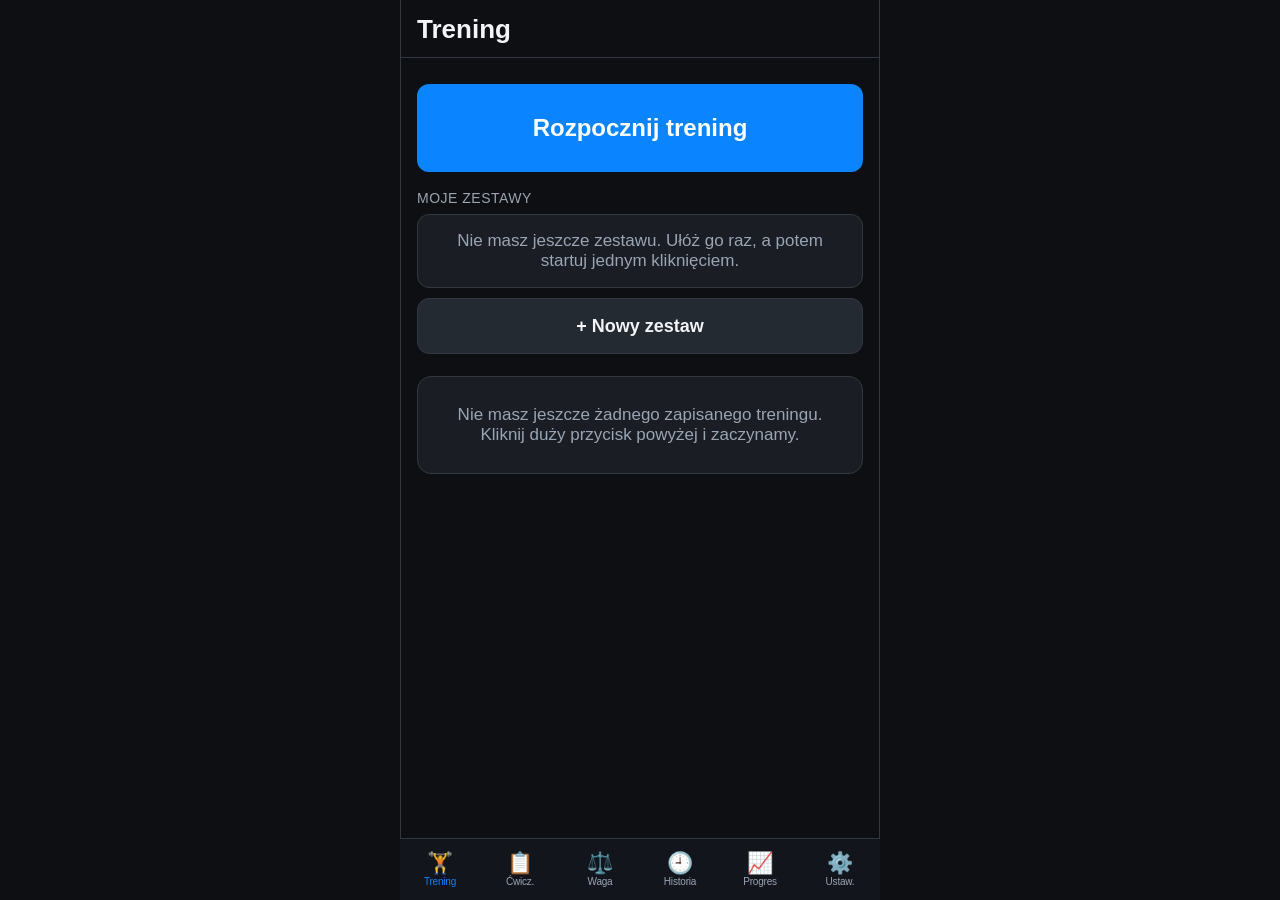
==== index.html @ 20cf37b7 "Kategorie cwiczen, podpowiedzi zamiast wpisanych serii, szersze pole daty - serie z poprzedniego tre" ====
<!DOCTYPE html>
<html lang="pl">
<head>
  <meta charset="utf-8">
  <!-- viewport-fit=cover -> aplikacja wchodzi pod "notch" na iPhonie -->
  <meta name="viewport" content="width=device-width, initial-scale=1, viewport-fit=cover, user-scalable=no">
  <meta name="theme-color" content="#0d0f12">
  <meta name="apple-mobile-web-app-capable" content="yes">
  <meta name="apple-mobile-web-app-status-bar-style" content="black-translucent">
  <title>Trening</title>

  <!-- PWA: dzięki temu aplikację da się dodać do ekranu początkowego iPhone'a -->
  <link rel="manifest" href="./manifest.json">
  <link rel="apple-touch-icon" href="./ikona-180.png">
  <link rel="icon" href="./ikona-192.png" type="image/png">

  <link rel="stylesheet" href="style.css">
</head>
<body>

  <!-- ===================== GÓRNY PASEK ===================== -->
  <header class="naglowek">
    <h1 id="tytul-ekranu">Trening</h1>
  </header>

  <!-- ===================== EKRANY ===================== -->
  <main id="tresc">

    <!-- ---------- 1. TRENING ---------- -->
    <section class="ekran" id="ekran-trening">

      <!-- widok A: nie ma rozpoczętego treningu -->
      <div id="trening-start">
        <button class="przycisk duzy" id="btn-rozpocznij">Rozpocznij trening</button>

        <p class="podpis">Moje zestawy</p>
        <ul class="lista" id="lista-zestawow"></ul>
        <button class="przycisk wtorny" id="btn-nowy-zestaw">+ Nowy zestaw</button>

        <div id="podsumowanie-ostatniego"></div>
      </div>

      <!-- widok C: układanie zestawu -->
      <div id="zestaw-edycja" hidden>
        <div class="karta">
          <label class="pole">
            <span>Nazwa zestawu</span>
            <input type="text" id="pole-nazwy-zestawu" placeholder="np. Push A"
                   autocomplete="off" autocapitalize="sentences">
          </label>
        </div>

        <p class="podpis">Ćwiczenia w zestawie</p>
        <ul class="lista" id="lista-zestawu"></ul>

        <button class="przycisk wtorny" id="btn-dodaj-do-zestawu">+ Dodaj ćwiczenie</button>
        <button class="przycisk zielony" id="btn-zapisz-zestaw">Zapisz zestaw</button>
        <button class="przycisk tekstowy neutralny" id="btn-anuluj-zestaw">Anuluj</button>
        <button class="przycisk tekstowy" id="btn-usun-zestaw">Usuń zestaw</button>
      </div>

      <!-- widok B: trening trwa -->
      <div id="trening-wtoku" hidden>
        <div class="pasek-stanu">
          <span class="kropka"></span>
          <span id="opis-treningu">Trening trwa</span>
        </div>

        <div id="cwiczenia-treningu"></div>

        <button class="przycisk wtorny" id="btn-dodaj-cwiczenie">+ Dodaj ćwiczenie</button>
        <button class="przycisk zielony" id="btn-zakoncz">Zakończ trening</button>
        <button class="przycisk tekstowy" id="btn-anuluj">Anuluj trening</button>
      </div>

    </section>

    <!-- ---------- 2. ĆWICZENIA ---------- -->
    <section class="ekran" id="ekran-cwiczenia" hidden>

      <!-- widok A: lista ćwiczeń pogrupowana po kategoriach -->
      <div id="cwiczenia-lista">
        <div class="karta">
          <label class="pole">
            <span>Nowe ćwiczenie</span>
            <input type="text" id="nowe-cwiczenie" placeholder="np. Biceps Curl"
                   autocomplete="off" autocapitalize="sentences">
          </label>
          <label class="pole odstep">
            <span>Kategoria</span>
            <select id="nowa-cwiczenie-kategoria"></select>
          </label>
          <button class="przycisk" id="btn-dodaj-do-listy">Dodaj do listy</button>
        </div>

        <button class="przycisk wtorny" id="btn-kategorie">Zarządzaj kategoriami</button>

        <p class="podpis">Moje ćwiczenia (<span id="ile-cwiczen">0</span>)</p>
        <div id="lista-cwiczen"></div>
      </div>

      <!-- widok B: kategorie -->
      <div id="cwiczenia-kategorie" hidden>
        <button class="przycisk wtorny" id="btn-wroc-cwiczenia">← Wróć do ćwiczeń</button>

        <div class="karta">
          <label class="pole">
            <span>Nowa kategoria</span>
            <input type="text" id="nowa-kategoria-nazwa" placeholder="np. Przedramiona"
                   autocomplete="off" autocapitalize="sentences">
          </label>
          <button class="przycisk" id="btn-dodaj-kategorie">Dodaj kategorię</button>
        </div>

        <p class="podpis">Kategorie (<span id="ile-kategorii">0</span>)</p>
        <ul class="lista" id="lista-kategorii"></ul>
      </div>

    </section>

    <!-- ---------- 3. WAGA ---------- -->
    <section class="ekran" id="ekran-waga" hidden>

      <div class="karta">
        <label class="pole">
          <span>Waga (kg)</span>
          <input type="text" id="pole-wagi" inputmode="decimal" autocomplete="off"
                 placeholder="np. 82,4">
        </label>
        <label class="pole odstep">
          <span>Data pomiaru</span>
          <input type="date" id="pole-daty-wagi">
        </label>
        <button class="przycisk" id="btn-zapisz-wage">Zapisz pomiar</button>
      </div>

      <div class="przelacznik" id="przelacznik-skali">
        <button data-skala="dzien">Dziennie</button>
        <button data-skala="tydzien">Tygodniowo</button>
        <button data-skala="miesiac">Miesięcznie</button>
      </div>

      <div id="waga-podsumowanie"></div>
      <div id="waga-wykres"></div>

      <p class="podpis"><span id="podpis-listy">Pomiary</span>
        (<span id="ile-pomiarow">0</span>)</p>
      <ul class="lista" id="lista-pomiarow"></ul>

    </section>

    <!-- ---------- 4. HISTORIA ---------- -->
    <section class="ekran" id="ekran-historia" hidden>

      <!-- widok A: lista treningów -->
      <div id="historia-lista">
        <p class="podpis">Zapisane treningi (<span id="ile-treningow">0</span>)</p>
        <ul class="lista" id="lista-treningow"></ul>
      </div>

      <!-- widok B: szczegóły jednego treningu (podgląd albo poprawianie) -->
      <div id="historia-szczegoly" hidden>
        <button class="przycisk wtorny" id="btn-wroc-historia">← Wróć do listy</button>
        <div id="szczegoly-tresc"></div>
      </div>

    </section>

    <!-- ---------- 5. PROGRES ---------- -->
    <section class="ekran" id="ekran-progres" hidden>

      <!-- widok A: lista ćwiczeń z rekordami -->
      <div id="progres-lista">
        <p class="podpis">Wybierz ćwiczenie</p>
        <ul class="lista" id="lista-progresu"></ul>
      </div>

      <!-- widok B: szczegóły jednego ćwiczenia -->
      <div id="progres-szczegoly" hidden>
        <button class="przycisk wtorny" id="btn-wroc-progres">← Inne ćwiczenie</button>
        <div id="progres-tresc"></div>
      </div>

    </section>

    <!-- ---------- 6. USTAWIENIA ---------- -->
    <section class="ekran" id="ekran-ustawienia" hidden>
      <p class="podpis">Co siedzi teraz w pamięci telefonu</p>
      <div class="karta">
        <div class="wiersz-info"><span>Ćwiczenia</span><b id="licznik-cwiczen">0</b></div>
        <div class="wiersz-info"><span>Zestawy</span><b id="licznik-zestawow">0</b></div>
        <div class="wiersz-info"><span>Zapisane treningi</span><b id="licznik-treningow">0</b></div>
        <div class="wiersz-info"><span>Pomiary wagi</span><b id="licznik-wagi">0</b></div>
        <div class="wiersz-info"><span>Rozpoczęty trening</span><b id="licznik-aktywny">nie</b></div>
        <div class="wiersz-info"><span>Zajęte miejsce</span><b id="licznik-rozmiar">0 KB</b></div>
      </div>

      <p class="podpis">Kopia zapasowa</p>
      <div class="karta">
        <div class="wiersz-info"><span>Ostatnia kopia</span><b id="stan-kopii">—</b></div>
        <p class="opis">Zapisuje wszystkie dane do pliku. Na iPhonie wybierz
          „Zapisz w Plikach” — najlepiej w iCloud Drive, wtedy kopia przetrwa
          nawet zmianę telefonu.</p>
        <button class="przycisk" id="btn-zapisz-kopie">Zapisz kopię do pliku</button>
        <button class="przycisk wtorny" id="btn-wczytaj-kopie">Wczytaj kopię z pliku</button>
        <input type="file" id="plik-kopii" accept="application/json,.json" hidden>
      </div>

      <p class="podpis">Przypominaj o kopii</p>
      <div class="przelacznik" id="przelacznik-przypomnien">
        <button data-odstep="dzien">Dzień</button>
        <button data-odstep="tydzien">Tydzień</button>
        <button data-odstep="miesiac">Miesiąc</button>
        <button data-odstep="nigdy">Nigdy</button>
      </div>

      <p class="podpis">Tryb offline</p>
      <div class="karta">
        <div class="wiersz-info"><span>Kopia aplikacji w telefonie</span><b id="stan-offline">sprawdzam…</b></div>
        <p class="opis" id="opis-offline"></p>
      </div>

      <p class="podpis">Kasowanie danych</p>
      <div class="karta">
        <p class="opis">Kasuje treningi, zestawy, pomiary wagi i listę ćwiczeń.
          Zrób najpierw kopię.</p>
        <button class="przycisk czerwony" id="btn-usun-wszystko">Usuń wszystkie dane</button>
      </div>
    </section>

  </main>

  <!-- ===================== OKNO WYBORU ĆWICZENIA ===================== -->
  <div class="nakladka" id="okno-wyboru" hidden>
    <div class="okno">
      <div class="okno-naglowek">
        <h2 id="tytul-okna-wyboru">Wybierz ćwiczenie</h2>
        <button class="przycisk-zamknij" id="btn-zamknij-wybor">Zamknij</button>
      </div>
      <div class="okno-tresc">
        <ul class="lista" id="lista-wyboru"></ul>
      </div>
    </div>
  </div>

  <!-- ===================== OKNO PYTANIA / KOMUNIKATU ===================== -->
  <div class="nakladka nakladka-srodek" id="okno-pytania" hidden>
    <div class="okno okno-male">
      <p id="tresc-pytania"></p>
      <button class="przycisk" id="btn-potwierdz">OK</button>
      <button class="przycisk wtorny" id="btn-odrzuc">Anuluj</button>
    </div>
  </div>

  <!-- ===================== DOLNY PASEK ZAKŁADEK ===================== -->
  <nav class="zakladki" id="zakladki">
    <button class="zakladka" data-ekran="trening">
      <span class="ikona">🏋️</span><span class="etykieta">Trening</span>
    </button>
    <button class="zakladka" data-ekran="cwiczenia">
      <span class="ikona">📋</span><span class="etykieta">Ćwicz.</span>
    </button>
    <button class="zakladka" data-ekran="waga">
      <span class="ikona">⚖️</span><span class="etykieta">Waga</span>
    </button>
    <button class="zakladka" data-ekran="historia">
      <span class="ikona">🕘</span><span class="etykieta">Historia</span>
    </button>
    <button class="zakladka" data-ekran="progres">
      <span class="ikona">📈</span><span class="etykieta">Progres</span>
    </button>
    <button class="zakladka" data-ekran="ustawienia">
      <span class="ikona">⚙️</span><span class="etykieta">Ustaw.</span>
    </button>
  </nav>

  <script src="storage.js"></script>
  <script src="okna.js"></script>
  <script src="wykres.js"></script>
  <script src="edytor.js"></script>
  <script src="kategorie.js"></script>
  <script src="cwiczenia.js"></script>
  <script src="zestawy.js"></script>
  <script src="trening.js"></script>
  <script src="historia.js"></script>
  <script src="waga.js"></script>
  <script src="progres.js"></script>
  <script src="kopia.js"></script>
  <script src="app.js"></script>
</body>
</html>
---- style.css ----
/* ==========================================================================
   style.css — ciemny motyw, duże elementy, pod ekran iPhone'a (~390 px)
   ========================================================================== */

/* --- kolory w jednym miejscu, łatwo zmienić --- */
:root {
  --tlo:          #0d0f12;   /* tło aplikacji */
  --karta:        #1a1e24;   /* tło kafelków */
  --karta-jasna:  #242a32;   /* pola, elementy listy */
  --obwodka:      #313842;
  --tekst:        #f2f4f7;
  --tekst-szary:  #9aa4b2;
  --akcent:       #0a84ff;   /* niebieski – główne przyciski */
  --zielony:      #30d158;
  --czerwony:     #ff453a;
  --pomarancz:    #ff9f0a;   /* przypomnienie o kopii zapasowej */

  --wys-zakladek: 62px;      /* wysokość dolnego paska */
  --bezpieczny-dol: env(safe-area-inset-bottom, 0px);
}

* { box-sizing: border-box; -webkit-tap-highlight-color: transparent; }

/* Element schowany przez „hidden” ma zniknąć zawsze — także wtedy, gdy niżej
   w tym pliku ma ustawione własne display (np. przyciski). */
[hidden] { display: none !important; }

html, body {
  margin: 0;
  padding: 0;
  height: 100%;
  background: var(--tlo);
  color: var(--tekst);
  font-family: -apple-system, BlinkMacSystemFont, "Segoe UI", Roboto, sans-serif;
  font-size: 17px;
  -webkit-text-size-adjust: 100%;
}

body {
  display: flex;
  flex-direction: column;
  /* na Macu aplikacja trzyma szerokość telefonu i stoi na środku */
  max-width: 480px;
  margin: 0 auto;
  border-left: 1px solid var(--obwodka);
  border-right: 1px solid var(--obwodka);
}

/* ---------- górny pasek ---------- */
.naglowek {
  flex: 0 0 auto;
  padding: calc(env(safe-area-inset-top, 0px) + 14px) 16px 12px;
  border-bottom: 1px solid var(--obwodka);
  background: var(--tlo);
}
.naglowek h1 {
  margin: 0;
  font-size: 26px;
  font-weight: 700;
}

/* ---------- obszar treści (przewijany) ---------- */
#tresc {
  flex: 1 1 auto;
  overflow-y: auto;
  -webkit-overflow-scrolling: touch;
  padding: 16px 16px calc(var(--wys-zakladek) + var(--bezpieczny-dol) + 24px);
}

.podpis {
  margin: 4px 0 8px;
  font-size: 14px;
  text-transform: uppercase;
  letter-spacing: 0.5px;
  color: var(--tekst-szary);
}

/* ---------- kafelek ---------- */
.karta {
  background: var(--karta);
  border: 1px solid var(--obwodka);
  border-radius: 14px;
  padding: 16px;
  margin-bottom: 18px;
}
.karta.pusto {
  color: var(--tekst-szary);
  text-align: center;
  padding: 28px 16px;
}
.karta p { margin: 0 0 8px; }
.karta p:last-child { margin-bottom: 0; }
.opis { color: var(--tekst-szary); font-size: 15px; }

.etap {
  display: inline-block;
  margin-top: 6px;
  padding: 4px 10px;
  border-radius: 999px;
  background: var(--karta-jasna);
  font-size: 13px;
  color: var(--tekst-szary);
}

/* ---------- wiersz „nazwa : wartość” ---------- */
.wiersz-info {
  display: flex;
  justify-content: space-between;
  align-items: center;
  padding: 12px 0;
  border-bottom: 1px solid var(--obwodka);
  font-size: 16px;
}
.wiersz-info:last-child { border-bottom: none; padding-bottom: 0; }
.wiersz-info:first-child { padding-top: 0; }
.wiersz-info span { color: var(--tekst-szary); }
.wiersz-info b { font-size: 18px; }

/* ---------- lista ---------- */
.lista {
  list-style: none;
  margin: 0 0 18px;
  padding: 0;
}
.lista li {
  background: var(--karta);
  border: 1px solid var(--obwodka);
  border-radius: 12px;
  padding: 16px;
  margin-bottom: 8px;
  font-size: 17px;
  min-height: 54px;
  display: flex;
  align-items: center;
}

/* ---------- przyciski ---------- */
.przycisk {
  display: block;
  width: 100%;
  min-height: 56px;
  margin: 10px 0 4px;
  border: none;
  border-radius: 12px;
  background: var(--akcent);
  color: #fff;
  font-size: 18px;
  font-weight: 600;
  font-family: inherit;
  cursor: pointer;
}
.przycisk:active { opacity: 0.75; }

.przycisk.duzy {
  min-height: 88px;
  font-size: 24px;
  margin-bottom: 18px;
}
.przycisk.wtorny {
  background: var(--karta-jasna);
  color: var(--tekst);
  border: 1px solid var(--obwodka);
}
.przycisk.zielony  { background: var(--zielony); color: #06240f; }
.przycisk.czerwony { background: var(--czerwony); color: #fff; }
.przycisk.maly     { min-height: 46px; font-size: 16px; }
.przycisk.tekstowy {
  background: none;
  color: var(--czerwony);
  font-weight: 500;
  min-height: 50px;
}
.przycisk.tekstowy.neutralny { color: var(--tekst-szary); }
.przycisk:disabled { opacity: 0.35; }

/* dwa przyciski obok siebie */
.rzad {
  display: flex;
  gap: 10px;
}
.rzad .przycisk { margin: 10px 0 0; }

/* ---------- pola do wpisywania ---------- */
.pole { display: block; }
.pole > span {
  display: block;
  margin-bottom: 6px;
  font-size: 14px;
  color: var(--tekst-szary);
}
.pole input {
  width: 100%;
  min-height: 60px;
  padding: 0 14px;
  border: 1px solid var(--obwodka);
  border-radius: 12px;
  background: var(--karta-jasna);
  color: var(--tekst);
  font-family: inherit;
  font-size: 22px;   /* min. 16px, inaczej iPhone przybliża ekran */
  font-weight: 600;
}
.pole input:focus { outline: 2px solid var(--akcent); outline-offset: -2px; }

/* Pole daty na iPhonie ma własną, sztywną szerokość i wychodzi poza kartę —
   te trzy linijki każą mu się zmieścić w wyznaczonym miejscu. */
.pole input[type="date"] {
  -webkit-appearance: none;
  appearance: none;
  min-width: 0;
  max-width: 100%;
  text-align: left;
}

/* lista rozwijana — na iPhonie otwiera się jako duże koło wyboru */
.pole select {
  width: 100%;
  min-height: 60px;
  padding: 0 40px 0 14px;
  border: 1px solid var(--obwodka);
  border-radius: 12px;
  background-color: var(--karta-jasna);
  color: var(--tekst);
  font-family: inherit;
  font-size: 18px;
  font-weight: 600;
  -webkit-appearance: none;
  appearance: none;
  /* strzałka narysowana w miejscu, żeby nic nie dogrywać z internetu */
  background-image: url("data:image/svg+xml,%3Csvg xmlns='http://www.w3.org/2000/svg' viewBox='0 0 12 8'%3E%3Cpath fill='%239aa4b2' d='M1 1.5h10L6 7z'/%3E%3C/svg%3E");
  background-repeat: no-repeat;
  background-position: right 16px center;
  background-size: 12px;
}
.pole select:focus { outline: 2px solid var(--akcent); outline-offset: -2px; }

.rzad-pol {
  display: flex;
  gap: 12px;
  margin-top: 4px;
}
.rzad-pol .pole { flex: 1 1 0; }
.rzad-pol .pole input { text-align: center; }

/* ---------- pasek stanu trwającego treningu ---------- */
.pasek-stanu {
  display: flex;
  align-items: center;
  gap: 8px;
  margin-bottom: 14px;
  padding: 12px 14px;
  border-radius: 12px;
  background: rgba(48, 209, 88, 0.12);
  border: 1px solid rgba(48, 209, 88, 0.35);
  font-size: 15px;
  color: var(--zielony);
}
.kropka {
  width: 10px;
  height: 10px;
  border-radius: 50%;
  background: var(--zielony);
  flex: 0 0 auto;
}
/* ---------- kafelek ćwiczenia w trwającym treningu ---------- */
.glowa-cwiczenia {
  display: flex;
  align-items: center;
  gap: 8px;
}
.glowa-cwiczenia h3 {
  flex: 1 1 auto;
  margin: 0;
  font-size: 20px;
}
.podpowiedz {
  margin: 6px 0 0;
  font-size: 14px;
  line-height: 1.4;
  color: var(--tekst-szary);
}
.podpis-karty {
  font-size: 14px;
  text-transform: uppercase;
  letter-spacing: 0.5px;
  color: var(--tekst-szary);
}

/* lista serii — każda do poprawienia wprost w polach */
.serie {
  list-style: none;
  margin: 12px 0;
  padding: 0;
}
.serie li {
  display: flex;
  align-items: center;
  gap: 6px;
  padding: 8px 6px 8px 4px;
  margin-bottom: 6px;
  border-radius: 10px;
  background: var(--karta-jasna);
}
.serie .numer {
  min-width: 20px;
  color: var(--tekst-szary);
  font-size: 15px;
}
.serie .jednostka {
  color: var(--tekst-szary);
  font-size: 15px;
}
.pole-serii {
  flex: 1 1 0;
  min-width: 0;
  height: 52px;
  padding: 0 4px;
  border: 1px solid var(--obwodka);
  border-radius: 10px;
  background: var(--tlo);
  color: var(--tekst);
  font-family: inherit;
  font-size: 21px;   /* min. 16px, inaczej iPhone przybliża ekran */
  font-weight: 600;
  text-align: center;
}
.pole-serii:focus { outline: 2px solid var(--akcent); outline-offset: -2px; }
.pole-serii.blad  { border-color: var(--czerwony); }

/* Szara podpowiedź „tak było ostatnim razem”. To NIE są wpisane dane —
   dopóki pole jest puste, seria nie trafi do historii. */
.pole-serii::placeholder {
  color: var(--tekst-szary);
  opacity: 0.7;
  font-weight: 600;
}
.serie li.z-podpowiedzia .pole-serii:placeholder-shown {
  border-style: dashed;
}

/* mały przycisk-ikonka (kosz, ołówek, krzyżyk) */
.ikonka {
  flex: 0 0 auto;
  width: 44px;
  height: 44px;
  border: none;
  border-radius: 10px;
  background: var(--karta-jasna);
  color: var(--tekst-szary);
  font-size: 17px;
  cursor: pointer;
}
.serie .ikonka { background: transparent; font-size: 20px; }
.ikonka:active { opacity: 0.5; }

/* podsumowanie ostatniego treningu na ekranie startowym */
.mini-lista {
  list-style: none;
  margin: 10px 0 0;
  padding: 0;
}
.mini-lista li {
  padding: 10px 0;
  border-top: 1px solid var(--obwodka);
}
.mini-lista b    { display: block; font-size: 16px; }
.mini-lista span { font-size: 15px; color: var(--tekst-szary); }

/* ---------- ekran „Ćwiczenia” ---------- */
.wpis-cwiczenia { gap: 6px; }
.wpis-cwiczenia .nazwa { flex: 1 1 auto; min-width: 0; line-height: 1.3; }
.wpis-cwiczenia .opis-pomiaru { flex: 1 1 auto; min-width: 0; }
.wpis-edycja {
  display: block !important;
  padding: 12px;
}
.wpis-edycja .pole { margin-bottom: 10px; }
.wpis-edycja .pole select { min-height: 52px; font-size: 16px; }

/* nagłówek grupy ćwiczeń (kategoria) */
.podpis-grupy { margin-top: 18px; }
#lista-cwiczen > .podpis-grupy:first-child { margin-top: 4px; }

#btn-kategorie      { margin-bottom: 22px; }
#btn-wroc-cwiczenia { margin-bottom: 16px; }
.pole-edycji {
  width: 100%;
  min-height: 54px;
  padding: 0 12px;
  margin-bottom: 8px;
  border: 1px solid var(--obwodka);
  border-radius: 10px;
  background: var(--karta-jasna);
  color: var(--tekst);
  font-family: inherit;
  font-size: 18px;
}
.pusty-wpis {
  color: var(--tekst-szary);
  justify-content: center;
  text-align: center;
}

/* ---------- okno wyboru ćwiczenia ---------- */
.nakladka {
  position: fixed;
  inset: 0;
  z-index: 50;
  display: flex;
  align-items: flex-end;
  justify-content: center;
  background: rgba(0, 0, 0, 0.65);
}
.nakladka[hidden] { display: none; }
.okno {
  width: 100%;
  max-width: 480px;
  max-height: 88%;
  display: flex;
  flex-direction: column;
  background: var(--tlo);
  border: 1px solid var(--obwodka);
  border-radius: 18px 18px 0 0;
}
.okno-naglowek {
  flex: 0 0 auto;
  display: flex;
  align-items: center;
  gap: 10px;
  padding: 16px;
  border-bottom: 1px solid var(--obwodka);
}
.okno-naglowek h2 { flex: 1 1 auto; margin: 0; font-size: 20px; }
.przycisk-zamknij {
  border: none;
  background: var(--karta-jasna);
  color: var(--tekst);
  font-family: inherit;
  font-size: 16px;
  padding: 12px 16px;
  border-radius: 10px;
  cursor: pointer;
}
.okno-tresc {
  flex: 1 1 auto;
  overflow-y: auto;
  -webkit-overflow-scrolling: touch;
  padding: 14px 16px calc(env(safe-area-inset-bottom, 0px) + 20px);
}
.wpis-wyboru { padding: 0 !important; display: block !important; }
.wpis-wyboru .wybor {
  display: block;
  width: 100%;
  padding: 14px 16px;
  border: none;
  border-radius: 12px;
  background: none;
  color: var(--tekst);
  font-family: inherit;
  text-align: left;
  cursor: pointer;
}
.wpis-wyboru .nazwa {
  display: block;
  font-size: 18px;
  font-weight: 600;
  margin-bottom: 4px;
}
.wpis-wyboru.juz-dodane .nazwa { color: var(--tekst-szary); }
.wpis-wyboru:active { opacity: 0.6; }

/* ---------- ekran „Historia” ---------- */
.wpis-treningu { padding: 0 !important; display: block !important; }
.wybor-treningu {
  display: block;
  width: 100%;
  padding: 14px 16px;
  border: none;
  border-radius: 12px;
  background: none;
  color: var(--tekst);
  font-family: inherit;
  text-align: left;
  cursor: pointer;
}
.wybor-treningu:active { opacity: 0.6; }
.glowa-wpisu {
  display: flex;
  align-items: center;
  gap: 8px;
}
.data-treningu {
  flex: 1 1 auto;
  font-size: 18px;
  font-weight: 600;
}
.strzalka { color: var(--tekst-szary); font-size: 22px; }
.podsumowanie {
  display: block;
  margin-top: 2px;
  font-size: 15px;
  color: var(--akcent);
}
.cwiczenia-skrot {
  display: block;
  margin-top: 4px;
  font-size: 14px;
  line-height: 1.35;
  color: var(--tekst-szary);
}

.data-duza {
  margin: 2px 0 12px;
  font-size: 26px;
  font-weight: 700;
}
.nazwa-cwiczenia { margin: 0; font-size: 19px; }

/* serie w podglądzie — bez pól, sam zapis */
.serie-podglad {
  list-style: none;
  margin: 12px 0 0;
  padding: 0;
}
.serie-podglad li {
  display: flex;
  align-items: center;
  gap: 10px;
  padding: 11px 12px;
  margin-bottom: 6px;
  border-radius: 10px;
  background: var(--karta-jasna);
}
.serie-podglad .numer { min-width: 20px; color: var(--tekst-szary); font-size: 15px; }
.serie-podglad .wynik { font-size: 18px; font-weight: 600; }

#btn-wroc-historia { margin-bottom: 16px; }

/* ---------- ekran „Waga ciała” ---------- */
.pole.odstep { margin-top: 14px; }

.waga-duza {
  margin: 2px 0 14px;
  font-size: 40px;
  font-weight: 700;
  letter-spacing: -1px;
}

/* wykres */
.wykres {
  display: block;
  width: 100%;
  height: auto;      /* skaluje się proporcjonalnie, opisy się nie rozjeżdżają */
  margin-top: 10px;
}
.siatka {
  stroke: var(--obwodka);
  stroke-width: 1;
  vector-effect: non-scaling-stroke;
}
.linia-wagi {
  fill: none;
  stroke: var(--akcent);
  stroke-width: 2.5;
  stroke-linejoin: round;
  stroke-linecap: round;
  vector-effect: non-scaling-stroke;
}
.punkt-wagi {
  fill: var(--akcent);
  stroke: var(--karta);
  stroke-width: 2;
}
.opis-osi {
  fill: var(--tekst-szary);
  font-size: 11px;
  font-family: -apple-system, BlinkMacSystemFont, sans-serif;
}
.opis-y      { text-anchor: end; }
.opis-koniec { text-anchor: end; }

/* przełącznik skali: dziennie / tygodniowo / miesięcznie */
.przelacznik {
  display: flex;
  gap: 4px;
  margin-bottom: 18px;
  padding: 4px;
  border-radius: 12px;
  background: var(--karta);
  border: 1px solid var(--obwodka);
}
.przelacznik button {
  flex: 1 1 0;
  min-height: 44px;
  border: none;
  border-radius: 9px;
  background: none;
  color: var(--tekst-szary);
  font-family: inherit;
  font-size: 15px;
  font-weight: 600;
  cursor: pointer;
}
.przelacznik button.aktywna {
  background: var(--akcent);
  color: #fff;
}

/* lista pomiarów */
.wpis-pomiaru { gap: 8px; }
.opis-pomiaru { flex: 1 1 auto; min-width: 0; }
.kg-pomiaru   { display: block; font-size: 19px; }
.data-pomiaru { font-size: 14px; color: var(--tekst-szary); }
.roznica {
  flex: 0 0 auto;
  font-size: 14px;
  font-weight: 600;
  white-space: nowrap;
}
.przyciski-pomiaru { display: flex; gap: 4px; flex: 0 0 auto; }
.ikonka.mala { width: 38px; height: 38px; font-size: 15px; }

/* kolory zmiany wagi */
.w-gore    { color: var(--zielony); }
.w-dol     { color: var(--czerwony); }
.bez-zmian { color: var(--tekst-szary); }

/* ---------- kopia zapasowa ---------- */
.ostrzezenie { color: var(--pomarancz); }

.pasek-przypomnienia {
  display: flex;
  align-items: center;
  gap: 10px;
  flex-wrap: wrap;
  margin-bottom: 18px;
  padding: 14px;
  border-radius: 12px;
  background: rgba(255, 159, 10, 0.12);
  border: 1px solid rgba(255, 159, 10, 0.35);
}
.tresc-przypomnienia {
  flex: 1 1 150px;
  font-size: 15px;
  line-height: 1.35;
  color: var(--pomarancz);
}
.pasek-przypomnienia .przycisk {
  flex: 0 0 auto;
  width: auto;
  margin: 0;
  padding: 0 16px;
}

/* przełącznik częstotliwości ma cztery pozycje — musi być ciaśniejszy */
#przelacznik-przypomnien button { font-size: 13px; }

/* ---------- zestawy ćwiczeń ---------- */
.wpis-zestawu {
  padding: 0 !important;
  gap: 4px;
  padding-right: 8px !important;
}
.wpis-zestawu .wybor-zestawu {
  flex: 1 1 auto;
  min-width: 0;
  display: block;
  padding: 14px 8px 14px 16px;
  border: none;
  border-radius: 12px;
  background: none;
  color: var(--tekst);
  font-family: inherit;
  text-align: left;
  cursor: pointer;
}
.wpis-zestawu .wybor-zestawu:active { opacity: 0.6; }
.wpis-zestawu .nazwa-zestawu {
  display: block;
  font-size: 18px;
  font-weight: 600;
}
.wpis-zestawu .podsumowanie { margin-top: 2px; }

/* „Bez zestawu” w oknie wyboru — wyraźnie oddzielone od zestawów */
.wpis-wyboru.bez-zestawu {
  margin-top: 10px;
  border-top: 1px solid var(--obwodka);
  border-radius: 0 0 12px 12px;
}
.wpis-wyboru.bez-zestawu .nazwa { color: var(--tekst-szary); }

#lista-zestawow  { margin-bottom: 10px; }
#btn-nowy-zestaw { margin-bottom: 22px; }

/* ćwiczenie na liście układanego zestawu */
.wpis-cwiczenia-zestawu { gap: 6px; }
.wpis-cwiczenia-zestawu .numer {
  flex: 0 0 auto;
  min-width: 20px;
  color: var(--tekst-szary);
  font-size: 15px;
}
.wpis-cwiczenia-zestawu .nazwa {
  flex: 1 1 auto;
  min-width: 0;
  line-height: 1.3;
}
.wpis-cwiczenia-zestawu .ikonka:disabled { opacity: 0.25; }

/* ---------- ekran „Progres” ---------- */
.nazwa-progresu {
  margin: 0 0 14px;
  font-size: 24px;
  font-weight: 700;
}
#btn-wroc-progres { margin-bottom: 16px; }

.wpis-progresu { display: block !important; padding: 14px 16px; }
.wpis-progresu .data-pomiaru { line-height: 1.35; }

/* ---------- okno pytania / komunikatu ---------- */
.nakladka-srodek {
  align-items: center;
  padding: 20px;
  z-index: 60;   /* zawsze nad oknem wyboru ćwiczenia */
}
.okno-male {
  max-width: 360px;
  border-radius: 18px;
  padding: 22px 20px 20px;
}
#tresc-pytania {
  margin: 0 0 8px;
  font-size: 17px;
  line-height: 1.45;
  white-space: pre-line;   /* pusta linia w tekście pytania działa */
}
.okno-male .przycisk { margin: 10px 0 0; }

/* ---------- dolny pasek zakładek ---------- */
.zakladki {
  flex: 0 0 auto;
  position: fixed;
  left: 0;
  right: 0;
  bottom: 0;
  z-index: 10;
  display: flex;
  max-width: 480px;
  margin: 0 auto;
  height: calc(var(--wys-zakladek) + var(--bezpieczny-dol));
  padding-bottom: var(--bezpieczny-dol);
  background: #12161c;
  border-top: 1px solid var(--obwodka);
}
.zakladka {
  flex: 1 1 0;
  display: flex;
  flex-direction: column;
  align-items: center;
  justify-content: center;
  gap: 3px;
  border: none;
  background: none;
  color: var(--tekst-szary);
  font-family: inherit;
  cursor: pointer;
  padding: 0;
}
.zakladka .ikona    { font-size: 21px; line-height: 1; }
.zakladka .etykieta { font-size: 10px; letter-spacing: -0.2px; }
.zakladka.aktywna   { color: var(--akcent); }
.zakladka:active    { opacity: 0.6; }
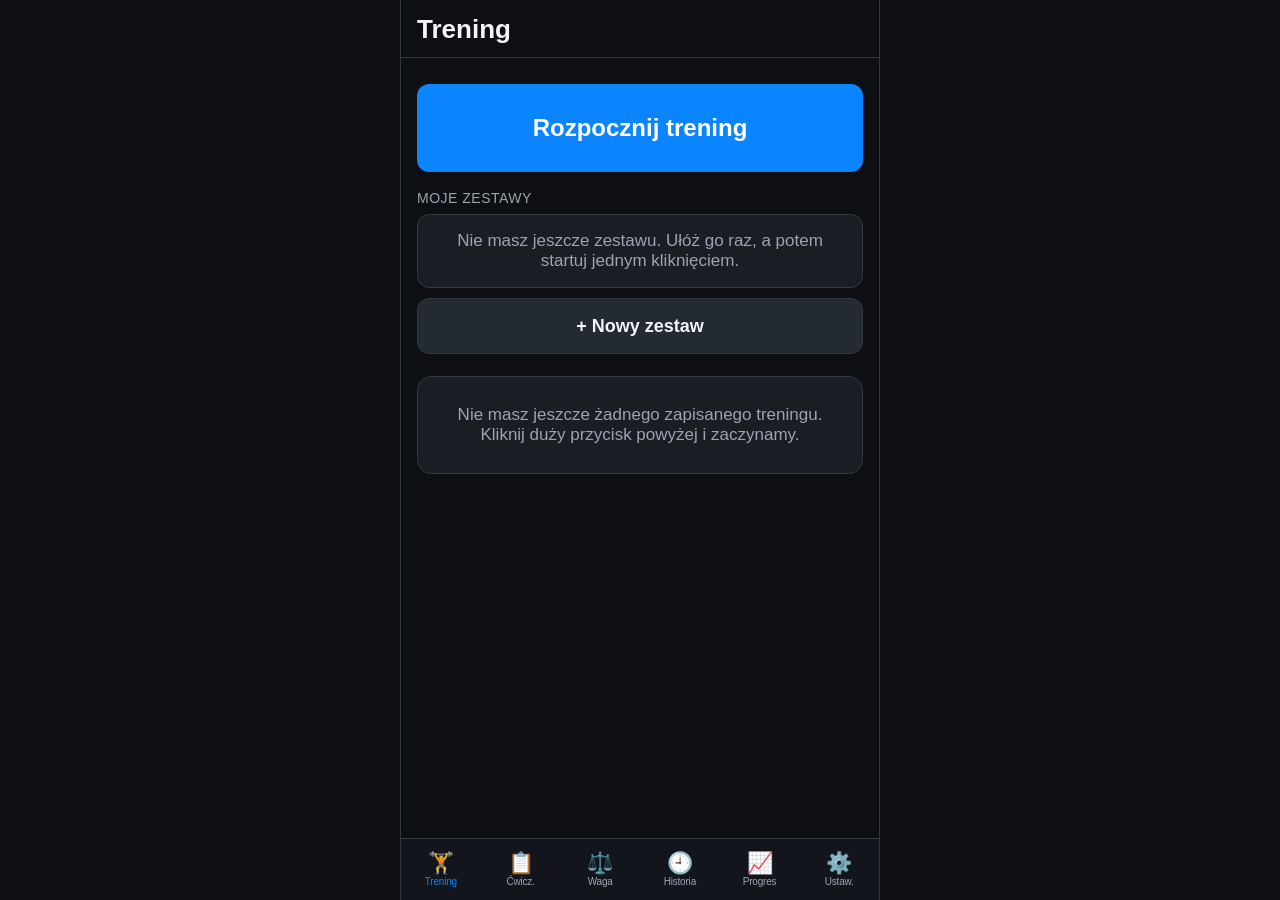
==== commit 7731c442: "Progres wg partii i cwiczen ze strzalkami postepu; naprawa dolnego paska - Progres ma teraz trzy poz" ====
--- a/index.html
+++ b/index.html
@@ -167,20 +167,9 @@
     </section>
 
     <!-- ---------- 5. PROGRES ---------- -->
+    <!-- Trzy poziomy (partie → ćwiczenia → wykres) buduje w całości progres.js -->
     <section class="ekran" id="ekran-progres" hidden>
-
-      <!-- widok A: lista ćwiczeń z rekordami -->
-      <div id="progres-lista">
-        <p class="podpis">Wybierz ćwiczenie</p>
-        <ul class="lista" id="lista-progresu"></ul>
-      </div>
-
-      <!-- widok B: szczegóły jednego ćwiczenia -->
-      <div id="progres-szczegoly" hidden>
-        <button class="przycisk wtorny" id="btn-wroc-progres">← Inne ćwiczenie</button>
-        <div id="progres-tresc"></div>
-      </div>
-
+      <div id="progres-tresc"></div>
     </section>
 
     <!-- ---------- 6. USTAWIENIA ---------- -->
--- a/style.css
+++ b/style.css
@@ -39,6 +39,11 @@
 body {
   display: flex;
   flex-direction: column;
+  /* 100dvh = „dynamiczna” wysokość ekranu: uwzględnia znikający pasek Safari
+     i wskaźnik domowy iPhone'a, więc dolny pasek zakładek nigdy nie zostaje
+     ucięty. 100vh niżej to zapas dla starszych przeglądarek. */
+  height: 100vh;
+  height: 100dvh;
   /* na Macu aplikacja trzyma szerokość telefonu i stoi na środku */
   max-width: 480px;
   margin: 0 auto;
@@ -62,9 +67,10 @@
 /* ---------- obszar treści (przewijany) ---------- */
 #tresc {
   flex: 1 1 auto;
+  min-height: 0;              /* pozwala przewijać wnętrze zamiast rozpychać ekran */
   overflow-y: auto;
   -webkit-overflow-scrolling: touch;
-  padding: 16px 16px calc(var(--wys-zakladek) + var(--bezpieczny-dol) + 24px);
+  padding: 16px 16px 24px;   /* pasek zakładek jest już poza tym obszarem */
 }
 
 .podpis {
@@ -714,7 +720,27 @@
   font-size: 24px;
   font-weight: 700;
 }
-#btn-wroc-progres { margin-bottom: 16px; }
+.przycisk-powrotu { margin-bottom: 16px; }
+
+/* wiersz: nazwa po lewej, strzałka postępu po prawej */
+.glowa-progresu {
+  display: flex;
+  align-items: center;
+  gap: 8px;
+}
+.nazwa-progres-wiersz {
+  flex: 1 1 auto;
+  min-width: 0;
+  font-size: 18px;
+  font-weight: 600;
+}
+.znacznik-progres {
+  flex: 0 0 auto;
+  font-size: 15px;
+  font-weight: 600;
+  white-space: nowrap;
+}
+.nota-progres { margin-top: 6px; line-height: 1.4; }
 
 .wpis-progresu { display: block !important; padding: 14px 16px; }
 .wpis-progresu .data-pomiaru { line-height: 1.35; }
@@ -739,16 +765,12 @@
 .okno-male .przycisk { margin: 10px 0 0; }
 
 /* ---------- dolny pasek zakładek ---------- */
+/* Dolny pasek jest zwykłym elementem na końcu kolumny (nie „fixed”), dzięki
+   czemu zawsze siedzi nad wskaźnikiem domowym i nie chowa się za paskiem
+   Safari. Wysokość rośnie o bezpieczny margines iPhone'a. */
 .zakladki {
   flex: 0 0 auto;
-  position: fixed;
-  left: 0;
-  right: 0;
-  bottom: 0;
-  z-index: 10;
-  display: flex;
-  max-width: 480px;
-  margin: 0 auto;
+  display: flex;
   height: calc(var(--wys-zakladek) + var(--bezpieczny-dol));
   padding-bottom: var(--bezpieczny-dol);
   background: #12161c;
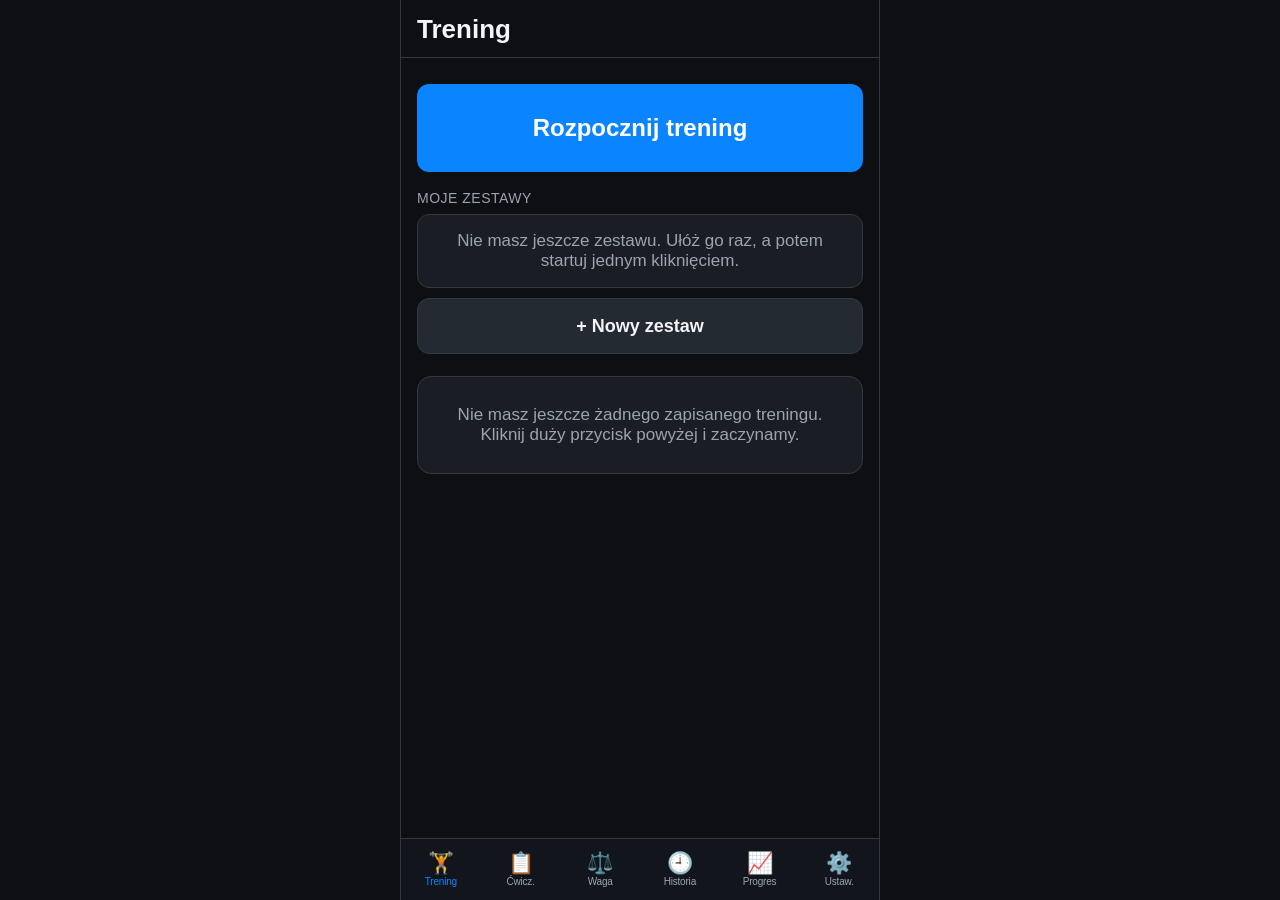
==== commit 059800e5: "Kalorie i bialko: dzienny cel z wagi + dziennik posilkow - zakladka Waga ma teraz dwie podzakladki: " ====
--- a/index.html
+++ b/index.html
@@ -118,34 +118,78 @@
 
     </section>
 
-    <!-- ---------- 3. WAGA ---------- -->
+    <!-- ---------- 3. WAGA (+ JEDZENIE) ---------- -->
     <section class="ekran" id="ekran-waga" hidden>
 
-      <div class="karta">
-        <label class="pole">
-          <span>Waga (kg)</span>
-          <input type="text" id="pole-wagi" inputmode="decimal" autocomplete="off"
-                 placeholder="np. 82,4">
-        </label>
-        <label class="pole odstep">
-          <span>Data pomiaru</span>
-          <input type="date" id="pole-daty-wagi">
-        </label>
-        <button class="przycisk" id="btn-zapisz-wage">Zapisz pomiar</button>
-      </div>
-
-      <div class="przelacznik" id="przelacznik-skali">
-        <button data-skala="dzien">Dziennie</button>
-        <button data-skala="tydzien">Tygodniowo</button>
-        <button data-skala="miesiac">Miesięcznie</button>
-      </div>
-
-      <div id="waga-podsumowanie"></div>
-      <div id="waga-wykres"></div>
-
-      <p class="podpis"><span id="podpis-listy">Pomiary</span>
-        (<span id="ile-pomiarow">0</span>)</p>
-      <ul class="lista" id="lista-pomiarow"></ul>
+      <div class="przelacznik" id="przelacznik-sekcji">
+        <button data-sekcja="waga">⚖️ Waga</button>
+        <button data-sekcja="jedzenie">🍽️ Jedzenie</button>
+      </div>
+
+      <!-- podzakładka: waga ciała -->
+      <div id="sekcja-waga">
+        <div class="karta">
+          <label class="pole">
+            <span>Waga (kg)</span>
+            <input type="text" id="pole-wagi" inputmode="decimal" autocomplete="off"
+                   placeholder="np. 82,4">
+          </label>
+          <label class="pole odstep">
+            <span>Data pomiaru</span>
+            <input type="date" id="pole-daty-wagi">
+          </label>
+          <button class="przycisk" id="btn-zapisz-wage">Zapisz pomiar</button>
+        </div>
+
+        <div id="waga-cel-inline"></div>
+
+        <div class="przelacznik" id="przelacznik-skali">
+          <button data-skala="dzien">Dziennie</button>
+          <button data-skala="tydzien">Tygodniowo</button>
+          <button data-skala="miesiac">Miesięcznie</button>
+        </div>
+
+        <div id="waga-podsumowanie"></div>
+        <div id="waga-wykres"></div>
+
+        <p class="podpis"><span id="podpis-listy">Pomiary</span>
+          (<span id="ile-pomiarow">0</span>)</p>
+        <ul class="lista" id="lista-pomiarow"></ul>
+      </div>
+
+      <!-- podzakładka: jedzenie (kalorie i białko) -->
+      <div id="sekcja-jedzenie" hidden>
+        <div class="przelacznik" id="przelacznik-trybu">
+          <button data-tryb="poza">Poza sezonem</button>
+          <button data-tryb="sezon">W sezonie</button>
+        </div>
+
+        <div id="jedzenie-cel"></div>
+
+        <div class="karta">
+          <label class="pole">
+            <span>Nazwa posiłku</span>
+            <input type="text" id="posilek-nazwa" placeholder="np. Owsianka z bananem"
+                   autocomplete="off" autocapitalize="sentences">
+          </label>
+          <div class="rzad-pol odstep">
+            <label class="pole">
+              <span>Kalorie</span>
+              <input type="text" id="posilek-kcal" inputmode="numeric" autocomplete="off">
+            </label>
+            <label class="pole">
+              <span>Białko (g)</span>
+              <input type="text" id="posilek-bialko" inputmode="decimal" autocomplete="off">
+            </label>
+          </div>
+          <button class="przycisk" id="btn-dodaj-posilek">Dodaj posiłek</button>
+        </div>
+
+        <p class="podpis">Dzisiejsze posiłki (<span id="ile-posilkow">0</span>)</p>
+        <ul class="lista" id="lista-posilkow"></ul>
+
+        <div id="jedzenie-historia"></div>
+      </div>
 
     </section>
 
@@ -182,6 +226,32 @@
         <div class="wiersz-info"><span>Pomiary wagi</span><b id="licznik-wagi">0</b></div>
         <div class="wiersz-info"><span>Rozpoczęty trening</span><b id="licznik-aktywny">nie</b></div>
         <div class="wiersz-info"><span>Zajęte miejsce</span><b id="licznik-rozmiar">0 KB</b></div>
+      </div>
+
+      <p class="podpis">Cele — kalorie i białko</p>
+      <div class="karta">
+        <div class="rzad-pol">
+          <label class="pole">
+            <span>Wiek</span>
+            <input type="text" id="profil-wiek" inputmode="numeric" autocomplete="off">
+          </label>
+          <label class="pole">
+            <span>Wzrost (cm)</span>
+            <input type="text" id="profil-wzrost" inputmode="numeric" autocomplete="off">
+          </label>
+        </div>
+        <div class="rzad-pol odstep">
+          <label class="pole">
+            <span>Nadwyżka (kcal)</span>
+            <input type="text" id="profil-nadwyzka" inputmode="numeric" autocomplete="off">
+          </label>
+          <label class="pole">
+            <span>Białko (g/kg)</span>
+            <input type="text" id="profil-bialko" inputmode="decimal" autocomplete="off">
+          </label>
+        </div>
+        <button class="przycisk" id="btn-zapisz-profil">Zapisz</button>
+        <p class="opis" id="profil-podglad"></p>
       </div>
 
       <p class="podpis">Kopia zapasowa</p>
@@ -273,6 +343,7 @@
   <script src="trening.js"></script>
   <script src="historia.js"></script>
   <script src="waga.js"></script>
+  <script src="jedzenie.js"></script>
   <script src="progres.js"></script>
   <script src="kopia.js"></script>
   <script src="app.js"></script>
--- a/style.css
+++ b/style.css
@@ -631,6 +631,73 @@
 .w-dol     { color: var(--czerwony); }
 .bez-zmian { color: var(--tekst-szary); }
 
+/* ---------- jedzenie: kalorie i białko ---------- */
+/* górny przełącznik Waga / Jedzenie — nieco większy, bo to zmiana sekcji */
+#przelacznik-sekcji button { font-size: 16px; }
+
+/* glanceable podgląd celu na podzakładce Waga */
+.cel-inline {
+  display: block;
+  width: 100%;
+  text-align: left;
+  font-family: inherit;
+  color: var(--tekst);
+  cursor: pointer;
+}
+.cel-inline .podpis-karty { display: block; }
+.cel-inline-liczby { font-size: 22px; font-weight: 700; }
+.cel-inline-liczby b { font-weight: 700; }
+.cel-inline-link {
+  display: block;
+  margin-top: 8px;
+  font-size: 15px;
+  color: var(--akcent);
+}
+.cel-inline:active { opacity: 0.7; }
+
+/* karta „Dziś — cel”, obwódka koloruje werdykt po 22:00 i dla dni minionych */
+.cel-karta.spelniony    { border-color: var(--zielony); }
+.cel-karta.niespelniony { border-color: var(--czerwony); }
+
+.blok-postepu { margin: 14px 0; }
+.glowa-postepu {
+  display: flex;
+  justify-content: space-between;
+  align-items: baseline;
+  margin-bottom: 6px;
+}
+.etykieta-postepu { font-size: 15px; color: var(--tekst-szary); }
+.liczby-postepu { font-size: 17px; }
+.liczby-postepu b { font-size: 19px; font-weight: 700; }
+.cel-postepu { color: var(--tekst-szary); }
+
+.pasek-postepu {
+  height: 12px;
+  border-radius: 999px;
+  background: var(--karta-jasna);
+  overflow: hidden;
+}
+.wypelnienie {
+  height: 100%;
+  border-radius: 999px;
+  background: var(--akcent);
+  transition: width 0.2s;
+}
+.wypelnienie.spelniony    { background: var(--zielony); }
+.wypelnienie.niespelniony { background: var(--czerwony); }
+
+.podsumowanie-celu { margin: 6px 0 0; font-size: 15px; }
+
+/* lista posiłków i dni */
+.wpis-posilku { gap: 8px; }
+.nazwa-posilku { display: block; font-size: 17px; }
+.makro-posilku { font-size: 14px; color: var(--tekst-szary); }
+
+.wpis-dnia-jedzenia { gap: 8px; }
+.data-dnia { display: block; font-size: 16px; }
+.makro-dnia { font-size: 14px; color: var(--tekst-szary); }
+.werdykt { flex: 0 0 auto; font-size: 20px; font-weight: 700; }
+
 /* ---------- kopia zapasowa ---------- */
 .ostrzezenie { color: var(--pomarancz); }
 
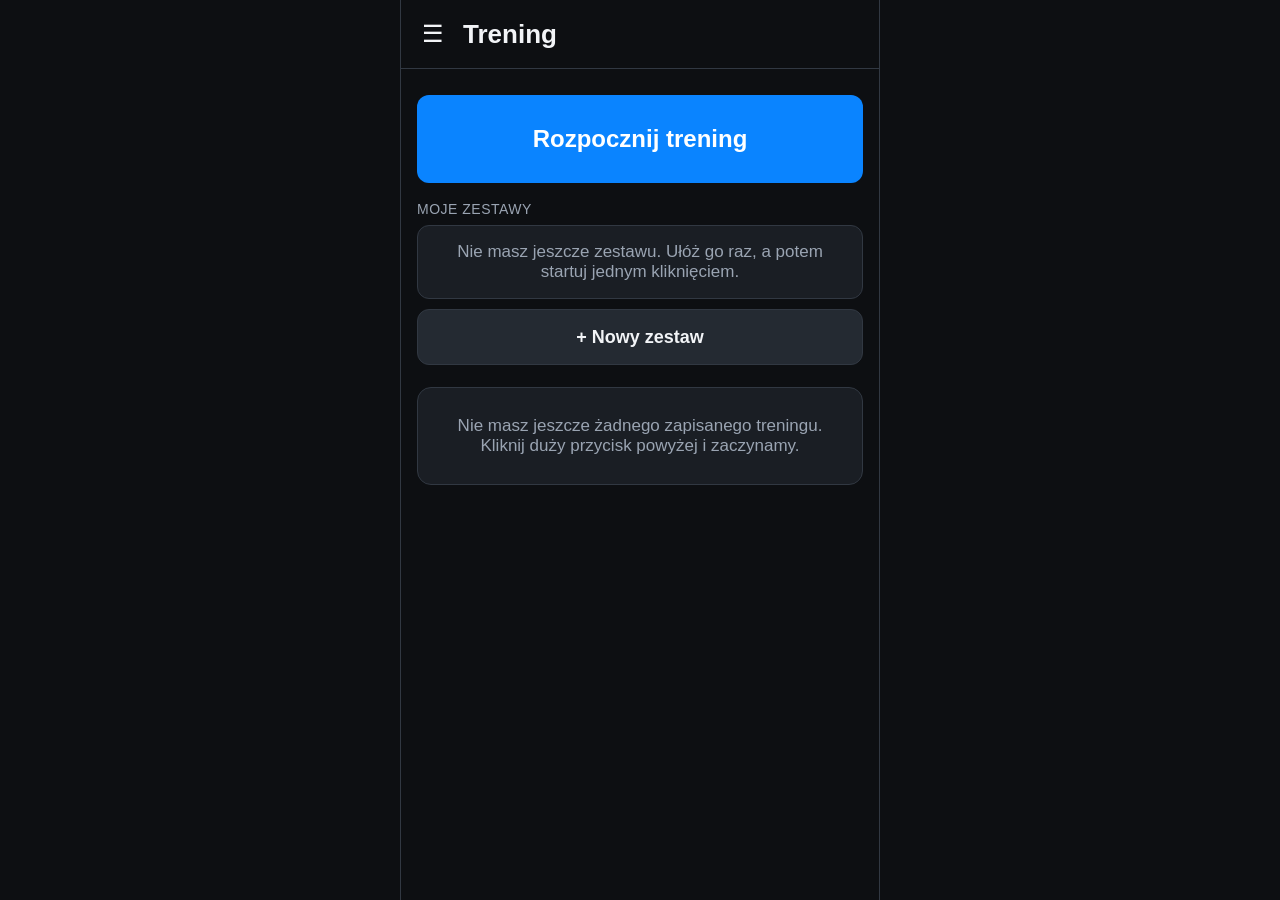
==== commit ba7aa90e: "Rozciaganie z odtwarzaczem + boczne menu zamiast dolnego paska - nowa sekcja Rozciaganie: pozycje, z" ====
--- a/index.html
+++ b/index.html
@@ -20,8 +20,23 @@
 
   <!-- ===================== GÓRNY PASEK ===================== -->
   <header class="naglowek">
+    <button class="hamburger" id="btn-menu" aria-label="Menu">☰</button>
     <h1 id="tytul-ekranu">Trening</h1>
   </header>
+
+  <!-- ===================== BOCZNE MENU (nakłada się na treść) ===================== -->
+  <div class="szuflada-nakladka" id="szuflada" hidden>
+    <nav class="szuflada-panel">
+      <p class="szuflada-tytul">Menu</p>
+      <button class="pozycja-menu" data-ekran="trening"><span class="ikona">🏋️</span> Trening</button>
+      <button class="pozycja-menu" data-ekran="rozciaganie"><span class="ikona">🧘</span> Rozciąganie</button>
+      <button class="pozycja-menu" data-ekran="waga"><span class="ikona">⚖️</span> Waga i jedzenie</button>
+      <button class="pozycja-menu" data-ekran="progres"><span class="ikona">📈</span> Progres</button>
+      <button class="pozycja-menu" data-ekran="historia"><span class="ikona">🕘</span> Historia</button>
+      <button class="pozycja-menu" data-ekran="cwiczenia"><span class="ikona">📋</span> Ćwiczenia</button>
+      <button class="pozycja-menu" data-ekran="ustawienia"><span class="ikona">⚙️</span> Ustawienia</button>
+    </nav>
+  </div>
 
   <!-- ===================== EKRANY ===================== -->
   <main id="tresc">
@@ -216,6 +231,12 @@
       <div id="progres-tresc"></div>
     </section>
 
+    <!-- ---------- 7. ROZCIĄGANIE ---------- -->
+    <!-- Trzy widoki (zestawy / edycja / pozycje) buduje w całości rozciaganie.js -->
+    <section class="ekran" id="ekran-rozciaganie" hidden>
+      <div id="rozc-tresc"></div>
+    </section>
+
     <!-- ---------- 6. USTAWIENIA ---------- -->
     <section class="ekran" id="ekran-ustawienia" hidden>
       <p class="podpis">Co siedzi teraz w pamięci telefonu</p>
@@ -311,27 +332,21 @@
     </div>
   </div>
 
-  <!-- ===================== DOLNY PASEK ZAKŁADEK ===================== -->
-  <nav class="zakladki" id="zakladki">
-    <button class="zakladka" data-ekran="trening">
-      <span class="ikona">🏋️</span><span class="etykieta">Trening</span>
-    </button>
-    <button class="zakladka" data-ekran="cwiczenia">
-      <span class="ikona">📋</span><span class="etykieta">Ćwicz.</span>
-    </button>
-    <button class="zakladka" data-ekran="waga">
-      <span class="ikona">⚖️</span><span class="etykieta">Waga</span>
-    </button>
-    <button class="zakladka" data-ekran="historia">
-      <span class="ikona">🕘</span><span class="etykieta">Historia</span>
-    </button>
-    <button class="zakladka" data-ekran="progres">
-      <span class="ikona">📈</span><span class="etykieta">Progres</span>
-    </button>
-    <button class="zakladka" data-ekran="ustawienia">
-      <span class="ikona">⚙️</span><span class="etykieta">Ustaw.</span>
-    </button>
-  </nav>
+  <!-- ===================== ODTWARZACZ ROZCIĄGANIA (cały ekran) ===================== -->
+  <div class="nakladka odtwarzacz-nakladka" id="odtwarzacz-rozc" hidden>
+    <div class="odtwarzacz">
+      <p class="odtw-postep" id="odtw-postep"></p>
+      <p class="odtw-faza" id="odtw-faza"></p>
+      <p class="odtw-czas" id="odtw-czas">30</p>
+      <p class="odtw-pozycja" id="odtw-pozycja"></p>
+      <p class="odtw-nastepne" id="odtw-nastepne"></p>
+      <div class="odtw-sterowanie">
+        <button class="przycisk wtorny" id="odtw-pauza">Pauza</button>
+        <button class="przycisk wtorny" id="odtw-pomin">Pomiń ⏭</button>
+      </div>
+      <button class="przycisk tekstowy" id="odtw-zakoncz">Zakończ</button>
+    </div>
+  </div>
 
   <script src="storage.js"></script>
   <script src="okna.js"></script>
@@ -345,6 +360,7 @@
   <script src="waga.js"></script>
   <script src="jedzenie.js"></script>
   <script src="progres.js"></script>
+  <script src="rozciaganie.js"></script>
   <script src="kopia.js"></script>
   <script src="app.js"></script>
 </body>
--- a/style.css
+++ b/style.css
@@ -54,7 +54,10 @@
 /* ---------- górny pasek ---------- */
 .naglowek {
   flex: 0 0 auto;
-  padding: calc(env(safe-area-inset-top, 0px) + 14px) 16px 12px;
+  display: flex;
+  align-items: center;
+  gap: 8px;
+  padding: calc(env(safe-area-inset-top, 0px) + 12px) 16px 12px;
   border-bottom: 1px solid var(--obwodka);
   background: var(--tlo);
 }
@@ -63,6 +66,19 @@
   font-size: 26px;
   font-weight: 700;
 }
+.hamburger {
+  flex: 0 0 auto;
+  width: 44px;
+  height: 44px;
+  margin-left: -6px;
+  border: none;
+  border-radius: 10px;
+  background: none;
+  color: var(--tekst);
+  font-size: 24px;
+  cursor: pointer;
+}
+.hamburger:active { opacity: 0.5; }
 
 /* ---------- obszar treści (przewijany) ---------- */
 #tresc {
@@ -70,7 +86,8 @@
   min-height: 0;              /* pozwala przewijać wnętrze zamiast rozpychać ekran */
   overflow-y: auto;
   -webkit-overflow-scrolling: touch;
-  padding: 16px 16px 24px;   /* pasek zakładek jest już poza tym obszarem */
+  /* dolny margines uwzględnia wskaźnik domowy iPhone'a (nie ma już paska na dole) */
+  padding: 16px 16px calc(24px + env(safe-area-inset-bottom, 0px));
 }
 
 .podpis {
@@ -831,33 +848,95 @@
 }
 .okno-male .przycisk { margin: 10px 0 0; }
 
-/* ---------- dolny pasek zakładek ---------- */
-/* Dolny pasek jest zwykłym elementem na końcu kolumny (nie „fixed”), dzięki
-   czemu zawsze siedzi nad wskaźnikiem domowym i nie chowa się za paskiem
-   Safari. Wysokość rośnie o bezpieczny margines iPhone'a. */
-.zakladki {
-  flex: 0 0 auto;
-  display: flex;
-  height: calc(var(--wys-zakladek) + var(--bezpieczny-dol));
-  padding-bottom: var(--bezpieczny-dol);
+/* ---------- boczne menu (szuflada) ---------- */
+/* Nakładka przyciemnia treść, panel wjeżdża z lewej NAD nią — nic się nie ściska. */
+.szuflada-nakladka {
+  position: fixed;
+  inset: 0;
+  z-index: 70;
+  background: rgba(0, 0, 0, 0.6);
+}
+.szuflada-nakladka[hidden] { display: none; }
+.szuflada-panel {
+  position: absolute;
+  top: 0;
+  left: 0;
+  bottom: 0;
+  width: 82%;
+  max-width: 300px;
+  padding: calc(env(safe-area-inset-top, 0px) + 16px) 12px
+           calc(env(safe-area-inset-bottom, 0px) + 16px);
   background: #12161c;
-  border-top: 1px solid var(--obwodka);
-}
-.zakladka {
-  flex: 1 1 0;
+  border-right: 1px solid var(--obwodka);
+  overflow-y: auto;
+  animation: wjazd-menu 0.18s ease-out;
+}
+@keyframes wjazd-menu { from { transform: translateX(-100%); } to { transform: translateX(0); } }
+
+.szuflada-tytul {
+  margin: 4px 12px 12px;
+  font-size: 14px;
+  text-transform: uppercase;
+  letter-spacing: 0.5px;
+  color: var(--tekst-szary);
+}
+.pozycja-menu {
+  display: flex;
+  align-items: center;
+  gap: 12px;
+  width: 100%;
+  min-height: 54px;
+  padding: 0 14px;
+  border: none;
+  border-radius: 12px;
+  background: none;
+  color: var(--tekst);
+  font-family: inherit;
+  font-size: 18px;
+  text-align: left;
+  cursor: pointer;
+}
+.pozycja-menu .ikona { font-size: 22px; }
+.pozycja-menu.aktywna { background: var(--karta-jasna); color: var(--akcent); }
+.pozycja-menu:active  { opacity: 0.6; }
+
+/* ---------- odtwarzacz rozciągania (cały ekran) ---------- */
+.odtwarzacz-nakladka {
+  align-items: stretch;
+  justify-content: center;
+  background: var(--tlo);
+  z-index: 80;
+}
+.odtwarzacz {
   display: flex;
   flex-direction: column;
   align-items: center;
   justify-content: center;
-  gap: 3px;
-  border: none;
-  background: none;
-  color: var(--tekst-szary);
-  font-family: inherit;
-  cursor: pointer;
-  padding: 0;
-}
-.zakladka .ikona    { font-size: 21px; line-height: 1; }
-.zakladka .etykieta { font-size: 10px; letter-spacing: -0.2px; }
-.zakladka.aktywna   { color: var(--akcent); }
-.zakladka:active    { opacity: 0.6; }
+  text-align: center;
+  width: 100%;
+  max-width: 480px;
+  padding: 24px 20px calc(env(safe-area-inset-bottom, 0px) + 24px);
+}
+.odtw-postep { margin: 0 0 20px; font-size: 16px; color: var(--tekst-szary); }
+.odtw-faza {
+  margin: 0 0 4px;
+  font-size: 20px;
+  font-weight: 600;
+  text-transform: uppercase;
+  letter-spacing: 1px;
+}
+.odtw-faza.faza-trzymanie, .odtw-czas.faza-trzymanie { color: var(--zielony); }
+.odtw-faza.faza-przerwa,   .odtw-czas.faza-przerwa   { color: var(--pomarancz); }
+.odtw-faza.spelniony { color: var(--zielony); font-size: 64px; }
+.odtw-czas {
+  margin: 0;
+  font-size: 120px;
+  font-weight: 800;
+  line-height: 1;
+  letter-spacing: -3px;
+}
+.odtw-pozycja { margin: 16px 0 6px; font-size: 28px; font-weight: 700; line-height: 1.2; }
+.odtw-nastepne { margin: 0 0 32px; font-size: 16px; color: var(--tekst-szary); }
+.odtw-sterowanie { display: flex; gap: 12px; width: 100%; }
+.odtw-sterowanie .przycisk { margin: 0; }
+#odtw-zakoncz { margin-top: 8px; }
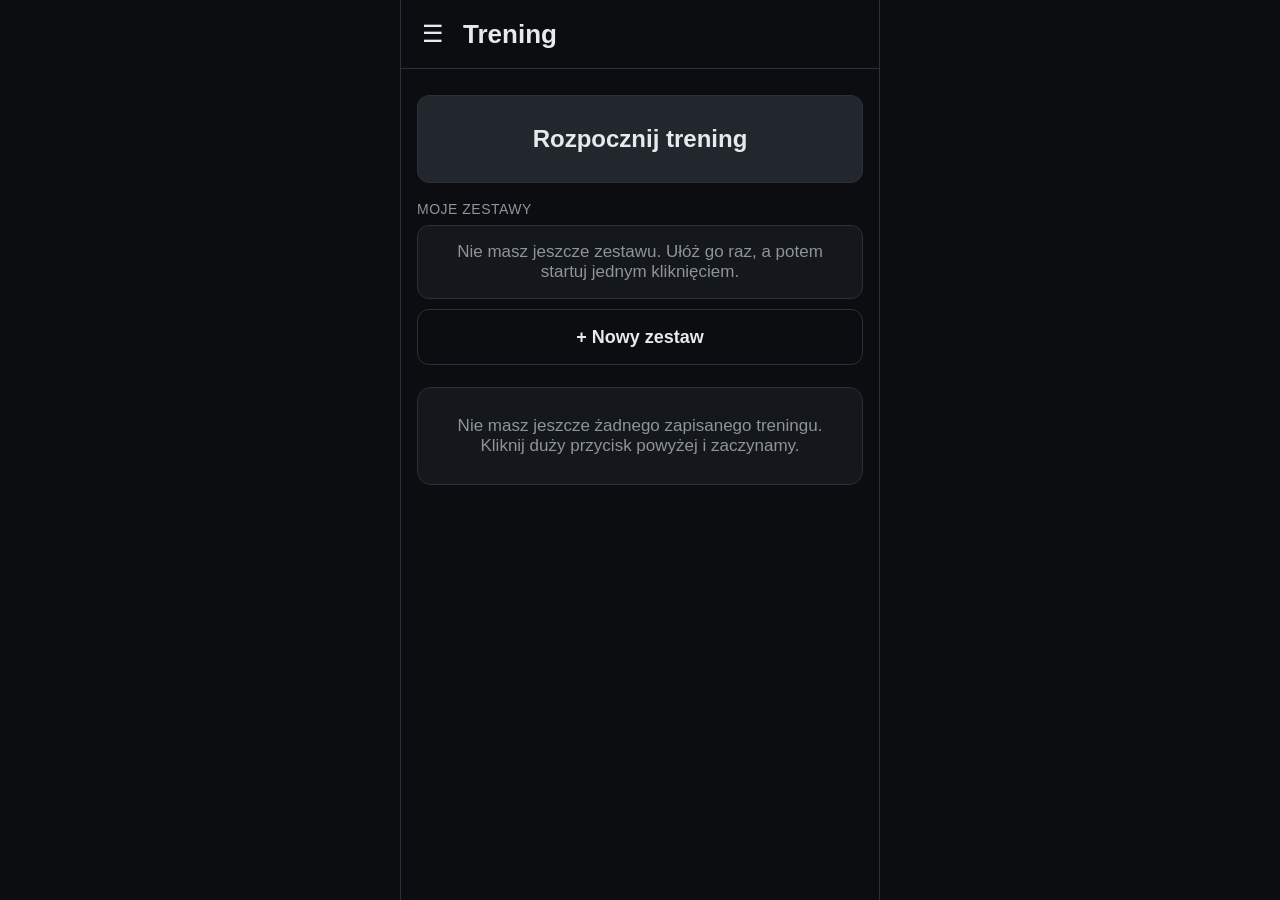
==== commit d26bfb9c: "Nowa kolorystyka: monochromatyczny motyw Dark Rock - paleta przeniesiona na stonowane, monochromatyc" ====
--- a/index.html
+++ b/index.html
@@ -4,7 +4,7 @@
   <meta charset="utf-8">
   <!-- viewport-fit=cover -> aplikacja wchodzi pod "notch" na iPhonie -->
   <meta name="viewport" content="width=device-width, initial-scale=1, viewport-fit=cover, user-scalable=no">
-  <meta name="theme-color" content="#0d0f12">
+  <meta name="theme-color" content="#0B0D10">
   <meta name="apple-mobile-web-app-capable" content="yes">
   <meta name="apple-mobile-web-app-status-bar-style" content="black-translucent">
   <title>Trening</title>
--- a/style.css
+++ b/style.css
@@ -2,20 +2,23 @@
    style.css — ciemny motyw, duże elementy, pod ekran iPhone'a (~390 px)
    ========================================================================== */
 
-/* --- kolory w jednym miejscu, łatwo zmienić --- */
+/* --- kolory w jednym miejscu, łatwo zmienić (motyw „Dark Rock”) --- */
 :root {
-  --tlo:          #0d0f12;   /* tło aplikacji */
-  --karta:        #1a1e24;   /* tło kafelków */
-  --karta-jasna:  #242a32;   /* pola, elementy listy */
-  --obwodka:      #313842;
-  --tekst:        #f2f4f7;
-  --tekst-szary:  #9aa4b2;
-  --akcent:       #0a84ff;   /* niebieski – główne przyciski */
-  --zielony:      #30d158;
-  --czerwony:     #ff453a;
-  --pomarancz:    #ff9f0a;   /* przypomnienie o kopii zapasowej */
-
-  --wys-zakladek: 62px;      /* wysokość dolnego paska */
+  --tlo:          #0B0D10;   /* tło główne */
+  --tlo-alt:      #0F1115;   /* tło alternatywne (menu boczne) */
+  --karta:        #14171B;   /* tło kafelków */
+  --karta-jasna:  #1B1F24;   /* pola, elementy listy (karta poziom 2) */
+  --przycisk:     #22272D;   /* tło przycisków */
+  --obwodka:      #2C3137;
+  --tekst:        #E7E9EC;   /* tekst główny */
+  --tekst-szary:  #8E949C;   /* tekst drugorzędny / pomocniczy */
+  --akcent:       #9BA7B4;   /* akcent (stan aktywny, wyróżnienia) */
+  --akcent-hover: #AEB8C3;
+  --zielony:      #7E9A88;   /* sukces */
+  --czerwony:     #9B7777;   /* błąd */
+  --uwaga:        #B49A7E;   /* uwaga: przypomnienie, przerwa w rozciąganiu */
+
+  --wys-zakladek: 62px;      /* wysokość dolnego paska (już nieużywana) */
   --bezpieczny-dol: env(safe-area-inset-bottom, 0px);
 }
 
@@ -163,16 +166,16 @@
   width: 100%;
   min-height: 56px;
   margin: 10px 0 4px;
-  border: none;
-  border-radius: 12px;
-  background: var(--akcent);
-  color: #fff;
+  border: 1px solid var(--obwodka);
+  border-radius: 12px;
+  background: var(--przycisk);
+  color: var(--tekst);
   font-size: 18px;
   font-weight: 600;
   font-family: inherit;
   cursor: pointer;
 }
-.przycisk:active { opacity: 0.75; }
+.przycisk:active { opacity: 0.7; }
 
 .przycisk.duzy {
   min-height: 88px;
@@ -180,12 +183,12 @@
   margin-bottom: 18px;
 }
 .przycisk.wtorny {
-  background: var(--karta-jasna);
-  color: var(--tekst);
-  border: 1px solid var(--obwodka);
-}
-.przycisk.zielony  { background: var(--zielony); color: #06240f; }
-.przycisk.czerwony { background: var(--czerwony); color: #fff; }
+  background: transparent;
+  color: var(--tekst);
+  border: 1px solid var(--obwodka);
+}
+.przycisk.zielony  { background: var(--zielony); color: #0B0D10; border-color: var(--zielony); }
+.przycisk.czerwony { background: var(--czerwony); color: #17100F; border-color: var(--czerwony); }
 .przycisk.maly     { min-height: 46px; font-size: 16px; }
 .przycisk.tekstowy {
   background: none;
@@ -250,7 +253,7 @@
   -webkit-appearance: none;
   appearance: none;
   /* strzałka narysowana w miejscu, żeby nic nie dogrywać z internetu */
-  background-image: url("data:image/svg+xml,%3Csvg xmlns='http://www.w3.org/2000/svg' viewBox='0 0 12 8'%3E%3Cpath fill='%239aa4b2' d='M1 1.5h10L6 7z'/%3E%3C/svg%3E");
+  background-image: url("data:image/svg+xml,%3Csvg xmlns='http://www.w3.org/2000/svg' viewBox='0 0 12 8'%3E%3Cpath fill='%238E949C' d='M1 1.5h10L6 7z'/%3E%3C/svg%3E");
   background-repeat: no-repeat;
   background-position: right 16px center;
   background-size: 12px;
@@ -273,8 +276,8 @@
   margin-bottom: 14px;
   padding: 12px 14px;
   border-radius: 12px;
-  background: rgba(48, 209, 88, 0.12);
-  border: 1px solid rgba(48, 209, 88, 0.35);
+  background: rgba(126, 154, 136, 0.14);
+  border: 1px solid rgba(126, 154, 136, 0.4);
   font-size: 15px;
   color: var(--zielony);
 }
@@ -492,6 +495,28 @@
 .wpis-wyboru.juz-dodane .nazwa { color: var(--tekst-szary); }
 .wpis-wyboru:active { opacity: 0.6; }
 
+/* pole „nowa pozycja” na górze okna wyboru pozycji rozciągania */
+.wpis-nowa-pozycja {
+  display: flex !important;
+  gap: 8px;
+  padding: 8px 4px 14px !important;
+  border-bottom: 1px solid var(--obwodka);
+  margin-bottom: 6px;
+}
+.pole-nowej-pozycji {
+  flex: 1 1 auto;
+  min-width: 0;
+  min-height: 46px;
+  padding: 0 12px;
+  border: 1px solid var(--obwodka);
+  border-radius: 10px;
+  background: var(--karta-jasna);
+  color: var(--tekst);
+  font-family: inherit;
+  font-size: 16px;
+}
+.wpis-nowa-pozycja .przycisk { width: auto; margin: 0; padding: 0 18px; flex: 0 0 auto; }
+
 /* ---------- ekran „Historia” ---------- */
 .wpis-treningu { padding: 0 !important; display: block !important; }
 .wybor-treningu {
@@ -626,7 +651,7 @@
 }
 .przelacznik button.aktywna {
   background: var(--akcent);
-  color: #fff;
+  color: var(--tlo);
 }
 
 /* lista pomiarów */
@@ -716,7 +741,7 @@
 .werdykt { flex: 0 0 auto; font-size: 20px; font-weight: 700; }
 
 /* ---------- kopia zapasowa ---------- */
-.ostrzezenie { color: var(--pomarancz); }
+.ostrzezenie { color: var(--uwaga); }
 
 .pasek-przypomnienia {
   display: flex;
@@ -726,14 +751,14 @@
   margin-bottom: 18px;
   padding: 14px;
   border-radius: 12px;
-  background: rgba(255, 159, 10, 0.12);
-  border: 1px solid rgba(255, 159, 10, 0.35);
+  background: rgba(180, 154, 126, 0.14);
+  border: 1px solid rgba(180, 154, 126, 0.4);
 }
 .tresc-przypomnienia {
   flex: 1 1 150px;
   font-size: 15px;
   line-height: 1.35;
-  color: var(--pomarancz);
+  color: var(--uwaga);
 }
 .pasek-przypomnienia .przycisk {
   flex: 0 0 auto;
@@ -866,7 +891,7 @@
   max-width: 300px;
   padding: calc(env(safe-area-inset-top, 0px) + 16px) 12px
            calc(env(safe-area-inset-bottom, 0px) + 16px);
-  background: #12161c;
+  background: var(--tlo-alt);
   border-right: 1px solid var(--obwodka);
   overflow-y: auto;
   animation: wjazd-menu 0.18s ease-out;
@@ -926,7 +951,7 @@
   letter-spacing: 1px;
 }
 .odtw-faza.faza-trzymanie, .odtw-czas.faza-trzymanie { color: var(--zielony); }
-.odtw-faza.faza-przerwa,   .odtw-czas.faza-przerwa   { color: var(--pomarancz); }
+.odtw-faza.faza-przerwa,   .odtw-czas.faza-przerwa   { color: var(--uwaga); }
 .odtw-faza.spelniony { color: var(--zielony); font-size: 64px; }
 .odtw-czas {
   margin: 0;
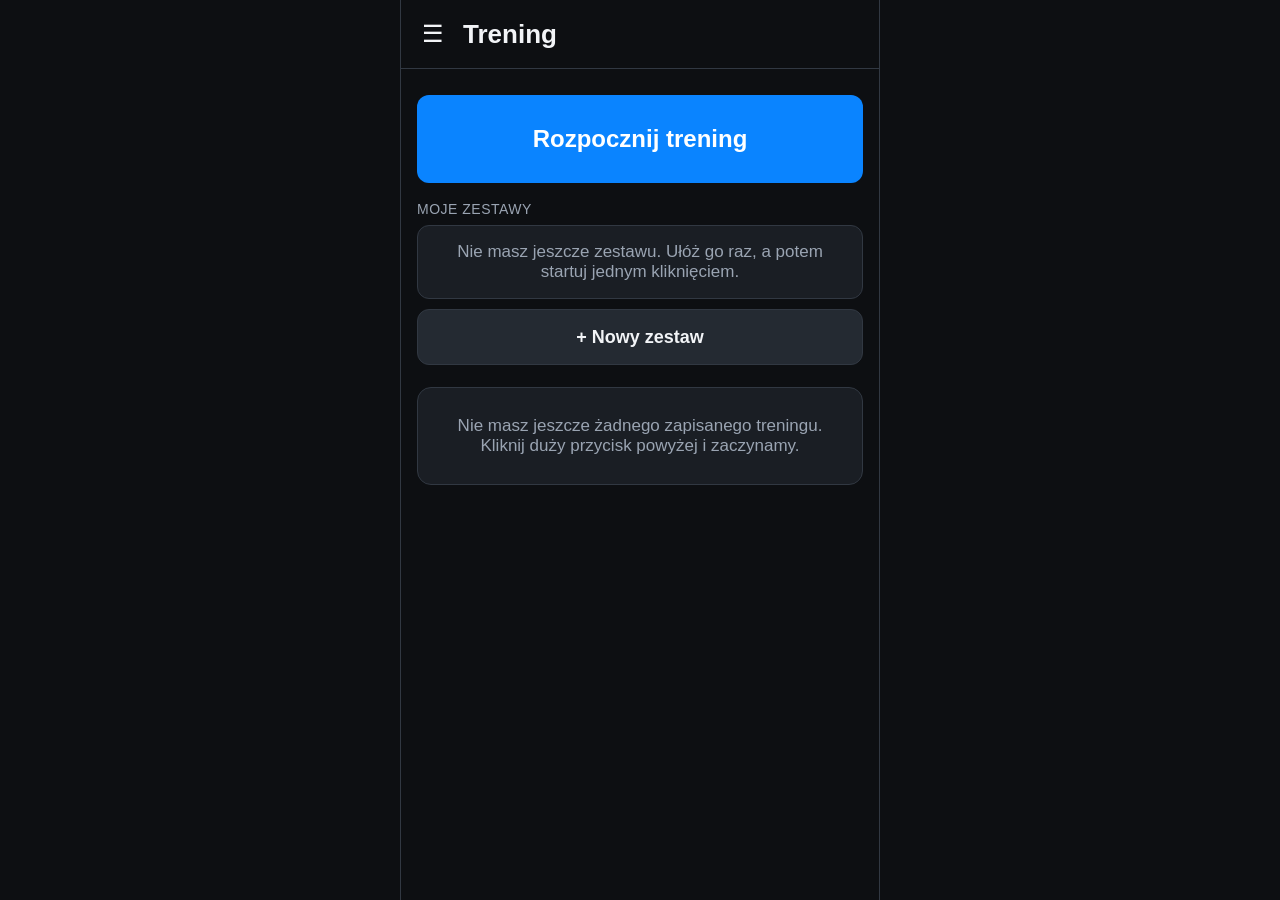
==== commit 91234763: "Powrot do poprzedniej kolorystyki (cofniecie motywu Dark Rock) Uzytkownikowi nie odpowiadal monochro" ====
--- a/index.html
+++ b/index.html
@@ -4,7 +4,7 @@
   <meta charset="utf-8">
   <!-- viewport-fit=cover -> aplikacja wchodzi pod "notch" na iPhonie -->
   <meta name="viewport" content="width=device-width, initial-scale=1, viewport-fit=cover, user-scalable=no">
-  <meta name="theme-color" content="#0B0D10">
+  <meta name="theme-color" content="#0d0f12">
   <meta name="apple-mobile-web-app-capable" content="yes">
   <meta name="apple-mobile-web-app-status-bar-style" content="black-translucent">
   <title>Trening</title>
--- a/style.css
+++ b/style.css
@@ -2,23 +2,20 @@
    style.css — ciemny motyw, duże elementy, pod ekran iPhone'a (~390 px)
    ========================================================================== */
 
-/* --- kolory w jednym miejscu, łatwo zmienić (motyw „Dark Rock”) --- */
+/* --- kolory w jednym miejscu, łatwo zmienić --- */
 :root {
-  --tlo:          #0B0D10;   /* tło główne */
-  --tlo-alt:      #0F1115;   /* tło alternatywne (menu boczne) */
-  --karta:        #14171B;   /* tło kafelków */
-  --karta-jasna:  #1B1F24;   /* pola, elementy listy (karta poziom 2) */
-  --przycisk:     #22272D;   /* tło przycisków */
-  --obwodka:      #2C3137;
-  --tekst:        #E7E9EC;   /* tekst główny */
-  --tekst-szary:  #8E949C;   /* tekst drugorzędny / pomocniczy */
-  --akcent:       #9BA7B4;   /* akcent (stan aktywny, wyróżnienia) */
-  --akcent-hover: #AEB8C3;
-  --zielony:      #7E9A88;   /* sukces */
-  --czerwony:     #9B7777;   /* błąd */
-  --uwaga:        #B49A7E;   /* uwaga: przypomnienie, przerwa w rozciąganiu */
-
-  --wys-zakladek: 62px;      /* wysokość dolnego paska (już nieużywana) */
+  --tlo:          #0d0f12;   /* tło aplikacji */
+  --karta:        #1a1e24;   /* tło kafelków */
+  --karta-jasna:  #242a32;   /* pola, elementy listy */
+  --obwodka:      #313842;
+  --tekst:        #f2f4f7;
+  --tekst-szary:  #9aa4b2;
+  --akcent:       #0a84ff;   /* niebieski – główne przyciski */
+  --zielony:      #30d158;
+  --czerwony:     #ff453a;
+  --pomarancz:    #ff9f0a;   /* przypomnienie o kopii zapasowej */
+
+  --wys-zakladek: 62px;      /* wysokość dolnego paska */
   --bezpieczny-dol: env(safe-area-inset-bottom, 0px);
 }
 
@@ -166,16 +163,16 @@
   width: 100%;
   min-height: 56px;
   margin: 10px 0 4px;
-  border: 1px solid var(--obwodka);
-  border-radius: 12px;
-  background: var(--przycisk);
-  color: var(--tekst);
+  border: none;
+  border-radius: 12px;
+  background: var(--akcent);
+  color: #fff;
   font-size: 18px;
   font-weight: 600;
   font-family: inherit;
   cursor: pointer;
 }
-.przycisk:active { opacity: 0.7; }
+.przycisk:active { opacity: 0.75; }
 
 .przycisk.duzy {
   min-height: 88px;
@@ -183,12 +180,12 @@
   margin-bottom: 18px;
 }
 .przycisk.wtorny {
-  background: transparent;
+  background: var(--karta-jasna);
   color: var(--tekst);
   border: 1px solid var(--obwodka);
 }
-.przycisk.zielony  { background: var(--zielony); color: #0B0D10; border-color: var(--zielony); }
-.przycisk.czerwony { background: var(--czerwony); color: #17100F; border-color: var(--czerwony); }
+.przycisk.zielony  { background: var(--zielony); color: #06240f; }
+.przycisk.czerwony { background: var(--czerwony); color: #fff; }
 .przycisk.maly     { min-height: 46px; font-size: 16px; }
 .przycisk.tekstowy {
   background: none;
@@ -253,7 +250,7 @@
   -webkit-appearance: none;
   appearance: none;
   /* strzałka narysowana w miejscu, żeby nic nie dogrywać z internetu */
-  background-image: url("data:image/svg+xml,%3Csvg xmlns='http://www.w3.org/2000/svg' viewBox='0 0 12 8'%3E%3Cpath fill='%238E949C' d='M1 1.5h10L6 7z'/%3E%3C/svg%3E");
+  background-image: url("data:image/svg+xml,%3Csvg xmlns='http://www.w3.org/2000/svg' viewBox='0 0 12 8'%3E%3Cpath fill='%239aa4b2' d='M1 1.5h10L6 7z'/%3E%3C/svg%3E");
   background-repeat: no-repeat;
   background-position: right 16px center;
   background-size: 12px;
@@ -276,8 +273,8 @@
   margin-bottom: 14px;
   padding: 12px 14px;
   border-radius: 12px;
-  background: rgba(126, 154, 136, 0.14);
-  border: 1px solid rgba(126, 154, 136, 0.4);
+  background: rgba(48, 209, 88, 0.12);
+  border: 1px solid rgba(48, 209, 88, 0.35);
   font-size: 15px;
   color: var(--zielony);
 }
@@ -651,7 +648,7 @@
 }
 .przelacznik button.aktywna {
   background: var(--akcent);
-  color: var(--tlo);
+  color: #fff;
 }
 
 /* lista pomiarów */
@@ -741,7 +738,7 @@
 .werdykt { flex: 0 0 auto; font-size: 20px; font-weight: 700; }
 
 /* ---------- kopia zapasowa ---------- */
-.ostrzezenie { color: var(--uwaga); }
+.ostrzezenie { color: var(--pomarancz); }
 
 .pasek-przypomnienia {
   display: flex;
@@ -751,14 +748,14 @@
   margin-bottom: 18px;
   padding: 14px;
   border-radius: 12px;
-  background: rgba(180, 154, 126, 0.14);
-  border: 1px solid rgba(180, 154, 126, 0.4);
+  background: rgba(255, 159, 10, 0.12);
+  border: 1px solid rgba(255, 159, 10, 0.35);
 }
 .tresc-przypomnienia {
   flex: 1 1 150px;
   font-size: 15px;
   line-height: 1.35;
-  color: var(--uwaga);
+  color: var(--pomarancz);
 }
 .pasek-przypomnienia .przycisk {
   flex: 0 0 auto;
@@ -891,7 +888,7 @@
   max-width: 300px;
   padding: calc(env(safe-area-inset-top, 0px) + 16px) 12px
            calc(env(safe-area-inset-bottom, 0px) + 16px);
-  background: var(--tlo-alt);
+  background: #12161c;
   border-right: 1px solid var(--obwodka);
   overflow-y: auto;
   animation: wjazd-menu 0.18s ease-out;
@@ -951,7 +948,7 @@
   letter-spacing: 1px;
 }
 .odtw-faza.faza-trzymanie, .odtw-czas.faza-trzymanie { color: var(--zielony); }
-.odtw-faza.faza-przerwa,   .odtw-czas.faza-przerwa   { color: var(--uwaga); }
+.odtw-faza.faza-przerwa,   .odtw-czas.faza-przerwa   { color: var(--pomarancz); }
 .odtw-faza.spelniony { color: var(--zielony); font-size: 64px; }
 .odtw-czas {
   margin: 0;
